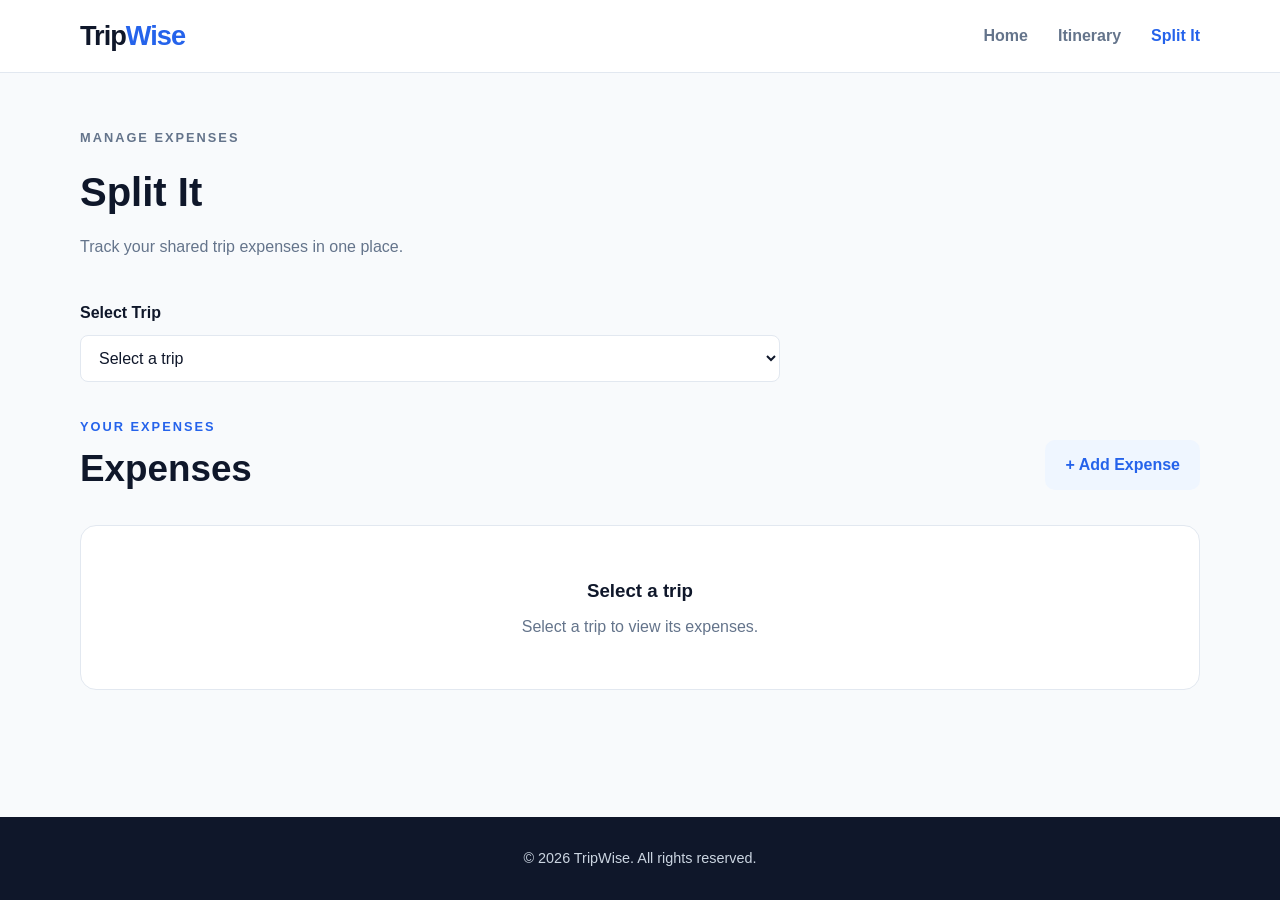
==== pages/expenses.html @ 65b37c34 "Implemented expense management" ====
<!DOCTYPE html>
<html lang="en">

<head>

    <meta charset="UTF-8">
    <meta name="viewport" content="width=device-width, initial-scale=1.0">

    <title>TripWise - Split It</title>

    <link rel="stylesheet" href="../css/styles.css">
    <link rel="stylesheet" href="../css/responsive.css">

</head>


<body>

    <!-- ================= Header ================= -->

    <header class="navbar">
        <div class="container navbar-content">
            <a href="../index.html" class="logo">
                Trip<span>Wise</span>
            </a>

            <nav class="nav-links">
                <a href="../index.html">
                    Home
                </a>

                <a href="itinerary.html">
                    Itinerary
                </a>

                <a href="expenses.html" class="active">
                    Split It
                </a>

            </nav>
        </div>
    </header>


    <!-- ================= Main ================= -->

    <main>

        <!-- Page Header -->
        <section class="page-header">
            <div class="container">
                <p class="section-label">
                    MANAGE EXPENSES
                </p>

                <h1>
                    Split It
                </h1>

                <p>
                    Track your shared trip expenses in one place.
                </p>
            </div>
        </section>


        <!-- ================= Expenses Section ================= -->

        <section class="expenses-section">
            <div class="container">
            <!-- ================= Trip Selection ================= -->
                <div class="trip-selector">
                    <label for="tripSelect">
                        Select Trip
                    </label>
                    <select id="tripSelect">
                        <option value="">
                            Select a trip
                        </option>
                    </select>
                </div>
                
                <div class="section-heading">
                    <div>
                        <p class="section-label">
                            YOUR EXPENSES
                        </p>

                        <h2>
                            Expenses
                        </h2>

                    </div>

                    <button
                        class="secondary-btn"
                        id="addExpenseBtn"
                    >
                        + Add Expense
                    </button>
                </div>


                <!-- ================= Expense Form ================= -->

                <div
                    class="expense-form-container"
                    id="expenseFormContainer"
                >

                    <form
                        id="expenseForm"
                        class="expense-form"
                    >

                        <h3>
                            Add Expense
                        </h3>

                        <div class="form-group">
                            <label for="expenseName">
                                Expense Name
                            </label>

                            <input
                                type="text"
                                id="expenseName"
                                placeholder="e.g. Hotel"
                                required
                            >
                        </div>


                        <div class="form-group">
                            <label for="expenseAmount">
                                Amount
                            </label>
                            <input
                                type="number"
                                id="expenseAmount"
                                min="1"
                                step="0.01"
                                placeholder="e.g. 5000"
                                required
                            >
                        </div>


                        <div class="form-group">
                            <label for="paidBy">
                                Paid By
                            </label>

                            <select
                                id="paidBy"
                                required
                            >

                                <option value="">
                                    Select Member
                                </option>
                            </select>
                        </div>


                        <div class="form-group">
                            <label for="expenseDate">
                                Date
                            </label>
                            <input
                                type="date"
                                id="expenseDate"
                                required
                            >
                        </div>


                        <div class="form-buttons">
                            <button
                                type="submit"
                                class="primary-btn"
                            >
                                Add Expense
                            </button>
                            <button
                                type="button"
                                class="secondary-btn"
                                id="cancelExpenseBtn"
                            >
                                Cancel
                            </button>
                        </div>
                    </form>
                </div>


                <!-- ================= Expenses ================= -->

                <div
                    class="expenses-container"
                    id="expensesContainer"
                >
                    <div
                        class="empty-state"
                        id="emptyExpenses"
                    >
                        <h3>
                            No expenses yet
                        </h3>
                        <p>
                            Add your first expense to start tracking your trip spending.
                        </p>
                    </div>
                </div>
            </div>
        </section>
    </main>


    <!-- ================= Footer ================= -->

    <footer class="footer">
        <div class="container">
            <p>
                &copy; 2026 TripWise. All rights reserved.
            </p>
        </div>
    </footer>


    <script src="../js/helpers/storage.js"></script>
    <script src="../js/expenses.js"></script>

</body>

</html>
---- css/styles.css ----
/* Global style*/

* {
    margin: 0;
    padding: 0;
    box-sizing: border-box;
}

main {
    flex: 1;
}

:root {
    --primary: #2563eb;
    --primary-dark: #1d4ed8;
    --background: #f8fafc;
    --surface: #ffffff;
    --text: #0f172a;
    --muted: #64748b;
    --border: #e2e8f0;
}

html {
    scroll-behavior: smooth;
}

body {
    font-family: Arial, Helvetica, sans-serif;
    background: var(--background);
    color: var(--text);
    line-height: 1.6;

    min-height: 100vh;
    display: flex;
    flex-direction: column;
}

a {
    text-decoration: none;
    color: inherit;
}

button {
    font: inherit;
    cursor: pointer;
}

.container {
    width: min(1120px, 92%);
    margin: 0 auto;
}


/* Navbar */

.navbar {
    background: var(--surface);
    border-bottom: 1px solid var(--border);
    position: sticky;
    top: 0;
    z-index: 100;
}

.navbar-content {
    min-height: 72px;
    display: flex;
    align-items: center;
    justify-content: space-between;
}

.logo {
    font-size: 1.7rem;
    font-weight: 800;
    letter-spacing: -1px;
}

.logo span {
    color: var(--primary);
}

.nav-links {
    display: flex;
    align-items: center;
    gap: 30px;
}

.nav-links a {
    color: var(--muted);
    font-weight: 600;
    transition: color 0.2s ease;
}

.nav-links a:hover,
.nav-links a.active {
    color: var(--primary);
}


/* Hero section */

.hero {
    padding: 100px 0;
    background: linear-gradient(
        135deg,
        #eff6ff,
        #ffffff
    );
}

.hero-content {
    display: flex;
    align-items: center;
}

.hero-text {
    max-width: 700px;
}

.hero-tag,
.section-label {
    color: var(--primary);
    font-size: 0.8rem;
    font-weight: 800;
    letter-spacing: 2px;
    margin-bottom: 12px;
}

.hero h1 {
    font-size: clamp(3rem, 7vw, 5.5rem);
    line-height: 1;
    letter-spacing: -3px;
    margin-bottom: 25px;
}

.hero h1 span {
    color: var(--primary);
}

.hero-description {
    max-width: 600px;
    color: var(--muted);
    font-size: 1.1rem;
    margin-bottom: 30px;
}


/* Buttons */

.primary-btn,
.secondary-btn {
    border: none;
    border-radius: 10px;
    padding: 12px 20px;
    font-weight: 700;
    transition: all 0.2s ease;
}

.primary-btn {
    background: var(--primary);
    color: white;
}

.primary-btn:hover {
    background: var(--primary-dark);
    transform: translateY(-2px);
}

.secondary-btn {
    background: #eff6ff;
    color: var(--primary);
}

.secondary-btn:hover {
    background: #dbeafe;
}


/* Trips */

.trips-section {
    padding: 90px 0;
}

.section-heading {
    display: flex;
    align-items: end;
    justify-content: space-between;
    gap: 20px;
    margin-bottom: 35px;
}

.section-heading h2 {
    font-size: 2.3rem;
    line-height: 1.1;
}

.centered {
    text-align: center;
    display: block;
}

.empty-state {
    padding: 50px;
    text-align: center;
    background: var(--surface);
    border: 1px solid var(--border);
    border-radius: 16px;
}


.empty-state h3 {
    margin-bottom: 8px;
}

.empty-state p {
    color: var(--muted);
}


/* Features*/

.features-section {
    padding: 90px 0;
    background: var(--surface);
}

.features-grid {
    display: grid;
    grid-template-columns: repeat(3, 1fr);
    gap: 24px;
    margin-top: 45px;
}

.feature-card {
    padding: 30px;
    border: 1px solid var(--border);
    border-radius: 16px;
    background: var(--surface);
}


.feature-card h3 {
    margin-bottom: 10px;
}

.feature-card p {
    color: var(--muted);
}


/* Footer */

.footer {
    padding: 30px 0;
    background: #0f172a;
    color: #cbd5e1;
    text-align: center;
    font-size: 0.9rem;
}


/* Trip form */

.trip-form-container {
    display: none;
    margin-bottom: 35px;
}

.trip-form {
    max-width: 700px;
    margin: 0 auto;
    padding: 30px;
    background: var(--surface);
    border: 1px solid var(--border);
    border-radius: 16px;
}

.trip-form h3 {
    font-size: 1.5rem;
    margin-bottom: 25px;
}

.form-group {
    display: flex;
    flex-direction: column;
    gap: 7px;
    margin-bottom: 18px;
}

.form-group label {
    font-weight: 600;
}

.form-group input {
    padding: 12px;
    border: 1px solid var(--border);
    border-radius: 8px;
    font-size: 1rem;
    outline: none;
}

.form-group input:focus {
    border-color: var(--primary);
}

.form-row {
    display: grid;
    grid-template-columns: 1fr 1fr;
    gap: 20px;
}

.form-buttons {
    display: flex;
    gap: 12px;
    margin-top: 10px;
}


/* Trip Cards */

.trips-container {
    display: block;
}

.trips-container.has-trips {
    display: grid;
    grid-template-columns: repeat(3, 1fr);
    gap: 20px;
}

.trip-card {
    background: var(--surface);
    border: 1px solid var(--border);
    border-radius: 16px;
    padding: 24px;
}

.trip-card h3 {
    margin-bottom: 8px;
}

.trip-card p {
    color: var(--muted);
    margin-bottom: 6px;
}

.trip-card-actions {
    display: flex;
    gap: 10px;
    margin-top: 20px;
}

.trip-card-actions button {
    padding: 8px 14px;
    border: none;
    border-radius: 8px;
}

.delete-trip-btn {
    background: #fee2e2;
    color: #b91c1c;
}

/* Itinerary */

.page-header {
    padding: 55px 0 40px;
    background: var(--background);
}

.page-header h1 {
    font-size: 2.5rem;
    margin-bottom: 10px;
}

.page-header p {
    color: var(--muted);
}


/* Acitivity form */

.activity-form-container {
    display: none;
    margin-bottom: 35px;
}

.activity-form {
    max-width: 700px;
    margin: 0 auto;
    padding: 30px;
    background: var(--surface);
    border: 1px solid var(--border);
    border-radius: 16px;
}

.activity-form h3 {
    font-size: 1.5rem;
    margin-bottom: 25px;
}

.activity-form textarea {
    min-height: 100px;
    padding: 12px;
    border: 1px solid var(--border);
    border-radius: 8px;
    font-size: 1rem;
    font-family: inherit;
    resize: vertical;
    outline: none;
}

.activity-form textarea:focus {
    border-color: var(--primary);
}


/* Itinerary Container */

.itinerary-container {
    display: block;
}

.itinerary-container.has-activities {
    display: grid;
    gap: 20px;
}


/* Activity Card */

.activity-card {
    background: var(--surface);
    border: 1px solid var(--border);
    border-radius: 16px;
    padding: 24px;

    display: flex;
    justify-content: space-between;
    gap: 20px;
}

.activity-day {
    color: var(--primary) !important;
    font-weight: 600;
}

.activity-info h3 {
    margin-bottom: 10px;
}

.activity-info p {
    color: var(--muted);
    margin-bottom: 7px;
}

.activity-actions {
    display: flex;
    align-items: center;
    gap: 10px;
}

.activity-actions button {
    padding: 8px 14px;
    border: none;
    border-radius: 8px;
    cursor: pointer;
}

.delete-activity-btn {
    background: #fee2e2;
    color: #b91c1c;
}

/* Members */

.members-section {
    margin-top: 20px;
}

.members-box {
    padding: 18px;
    background: var(--background);
    border-radius: 12px;
}

.members-box h4 {
    margin-bottom: 15px;
}

.member-list {
    display: flex;
    flex-direction: column;
    gap: 10px;
    margin-bottom: 15px;
}

.member-item {
    display: flex;
    align-items: center;
    justify-content: space-between;
    padding: 10px 12px;
    background: var(--surface);
    border: 1px solid var(--border);
    border-radius: 8px;
}

.delete-member-btn {
    padding: 6px 10px;
    border: none;
    border-radius: 6px;
    background: #fee2e2;
    color: #b91c1c;
    cursor: pointer;
}

.no-members {
    color: var(--muted);
    margin-bottom: 15px;
}

.member-form {
    display: flex;
    gap: 10px;
}

.member-form input {
    flex: 1;
    padding: 10px;
    border: 1px solid var(--border);
    border-radius: 8px;
    outline: none;
}

.member-form input:focus {
    border-color: var(--primary);
}

.member-form button {
    padding: 10px 16px;
}

/* Expenses */

.trip-selector {
    max-width: 700px;
    margin-bottom: 35px;
}

.trip-selector label {
    display: block;
    margin-bottom: 9px;
    font-weight: 600;
    color: var(--text);
}

.trip-selector select {
    width: 100%;
    padding: 13px 14px;

    border: 1px solid var(--border);
    border-radius: 8px;

    background-color: var(--surface);
    color: var(--text);

    font-size: 1rem;
    font-family: inherit;

    outline: none;
    cursor: pointer;
}

.trip-selector select:hover {
    border-color: var(--primary);
}

.trip-selector select:focus {
    border-color: var(--primary);
    box-shadow: 0 0 0 3px rgba(37, 99, 235, 0.12);
}

.trip-selector select:focus {
    border-color: var(--primary);
}


/* Expense form */

.expense-form-container {
    display: none;
    margin-bottom: 35px;
}

.expense-form {
    max-width: 700px;
    margin: 0 auto;
    padding: 30px;
    background: var(--surface);
    border: 1px solid var(--border);
    border-radius: 16px;
}

.expense-form h3 {
    font-size: 1.5rem;
    margin-bottom: 25px;
}

.expense-form select {
    padding: 12px;
    border: 1px solid var(--border);
    border-radius: 8px;
    background: var(--surface);
    font-size: 1rem;
    outline: none;
}

.expense-form select:focus {
    border-color: var(--primary);
}


/* Expenses Container */

.expenses-section {
    padding-bottom: 50px;
}

.expenses-container {
    display: block;
    margin-bottom: 50px;
}

.expenses-container.has-expenses {
    display: grid;
    gap: 20px;
    margin-bottom: 50px;
}


/* Expense Card */

.expense-card {
    display: flex;
    justify-content: space-between;
    align-items: center;
    gap: 20px;

    padding: 24px;

    background: var(--surface);
    border: 1px solid var(--border);
    border-radius: 16px;
}

.expense-date {
    color: var(--muted);
    font-size: 0.9rem;
    margin-bottom: 6px;
}

.expense-info h3 {
    margin-bottom: 8px;
}

.expense-info p {
    color: var(--muted);
    margin-bottom: 5px;
}

.expense-right {
    text-align: right;
}

.expense-right h3 {
    margin-bottom: 12px;
}

.expense-actions {
    display: flex;
    gap: 10px;
}

.expense-actions button {
    padding: 8px 14px;
    border: none;
    border-radius: 8px;
    cursor: pointer;
}

.delete-expense-btn {
    background: #fee2e2;
    color: #b91c1c;
}
---- css/responsive.css ----
/* Css for tablet */

@media (max-width: 768px) {

    .navbar-content {
        min-height: 64px;
    }

    .nav-links {
        gap: 15px;
    }

    .hero {
        padding: 75px 0;
    }

    .hero h1 {
        letter-spacing: -2px;
    }

    .features-grid {
        grid-template-columns: 1fr;
    }

}


/* Css for mobile */

@media (max-width: 520px) {

    .navbar-content {
        flex-direction: column;
        gap: 12px;
        padding: 15px 0;
    }

    .nav-links {
        width: 100%;
        justify-content: center;
        gap: 18px;
        font-size: 0.9rem;
    }

    .hero {
        padding: 60px 0;
    }

    .hero h1 {
        font-size: 3rem;
    }

    .hero-description {
        font-size: 1rem;
    }

    .section-heading {
        align-items: flex-start;
        flex-direction: column;
    }

    .section-heading h2 {
        font-size: 2rem;
    }

    .primary-btn,
    .secondary-btn {
        width: 100%;
    }

    .empty-state {
        padding: 45px 15px;
    }

}

/* Itinerary Responsive */

@media (max-width: 768px) {

    .activity-card {
        flex-direction: column;
    }

    .activity-actions {
        width: 100%;
    }

    .activity-actions button {
        flex: 1;
    }

    .page-header h1 {
        font-size: 2rem;
    }

}

/* Expenses Responsive */

@media (max-width: 768px) {

    .expense-card {
        flex-direction: column;
        align-items: flex-start;
    }

    .expense-right {
        width: 100%;
        text-align: left;
    }

    .expense-actions {
        width: 100%;
    }

    .expense-actions button {
        flex: 1;
    }

}
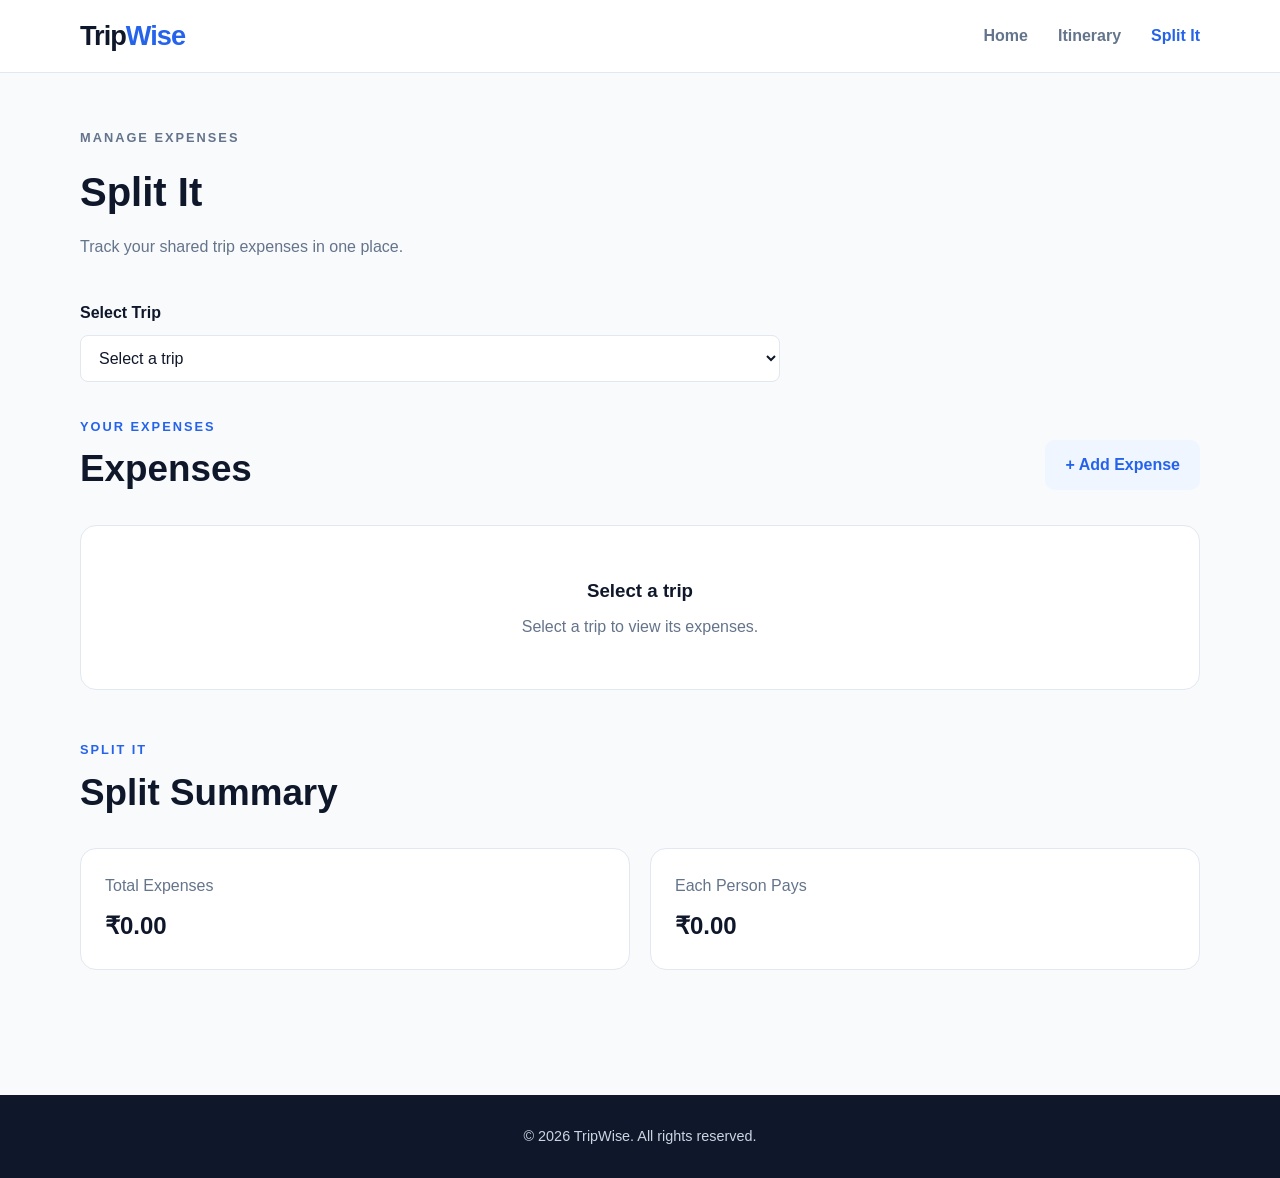
==== commit 6a5300e1: "Added the split calculations in expense section" ====
--- a/pages/expenses.html
+++ b/pages/expenses.html
@@ -212,6 +212,55 @@
                         </p>
                     </div>
                 </div>
+
+                <!-- ================= Split Summary ================= -->
+
+                <div
+                    class="split-summary"
+                    id="splitSummary"
+                >
+                    <div class="section-heading">
+                        <div>
+                            <p class="section-label">
+                                SPLIT IT
+                            </p>
+
+                            <h2>
+                                Split Summary
+                            </h2>
+                        </div>
+                    </div>
+
+
+                    <div class="summary-overview">
+                        <div class="summary-box">
+                            <p>
+                                Total Expenses
+                            </p>
+
+                            <h3 id="totalExpenses">
+                                ₹0.00
+                            </h3>
+                        </div>
+
+                        <div class="summary-box">
+                            <p>
+                                Each Person Pays
+                            </p>
+
+                            <h3 id="eachPersonPays">
+                                ₹0.00
+                            </h3>
+                        </div>
+                    </div>
+
+                    <div
+                        class="balance-list"
+                        id="balanceList"
+                    >
+
+                    </div>
+                </div>
             </div>
         </section>
     </main>
--- a/css/styles.css
+++ b/css/styles.css
@@ -691,4 +691,77 @@
 .delete-expense-btn {
     background: #fee2e2;
     color: #b91c1c;
+}
+
+/* Split Summary */
+
+.split-summary {
+    margin-top: 50px;
+    padding-bottom: 50px;
+}
+
+.summary-overview {
+    display: grid;
+    grid-template-columns: repeat(2, 1fr);
+    gap: 20px;
+    margin-bottom: 25px;
+}
+
+.summary-box {
+    padding: 24px;
+    background: var(--surface);
+    border: 1px solid var(--border);
+    border-radius: 16px;
+}
+
+.summary-box p {
+    color: var(--muted);
+    margin-bottom: 8px;
+}
+
+.summary-box h3 {
+    font-size: 1.5rem;
+}
+
+
+/* Balances */
+
+.balance-list {
+    display: grid;
+    gap: 12px;
+}
+
+.balance-item {
+    display: flex;
+    justify-content: space-between;
+    align-items: center;
+
+    padding: 18px 20px;
+
+    background: var(--surface);
+    border: 1px solid var(--border);
+    border-radius: 12px;
+}
+
+.balance-item h3 {
+    margin-bottom: 5px;
+}
+
+.balance-item p {
+    color: var(--muted);
+}
+
+.positive-balance {
+    font-weight: 600;
+    color: #15803d;
+}
+
+.negative-balance {
+    font-weight: 600;
+    color: #b91c1c;
+}
+
+.zero-balance {
+    font-weight: 600;
+    color: var(--muted);
 }
--- a/css/responsive.css
+++ b/css/responsive.css
@@ -118,4 +118,19 @@
         flex: 1;
     }
 
+}
+
+/* Split summary responsive */
+
+@media (max-width: 768px) {
+
+    .summary-overview {
+        grid-template-columns: 1fr;
+    }
+
+    .balance-item {
+        flex-direction: column;
+        align-items: flex-start;
+        gap: 10px;
+    }
 }
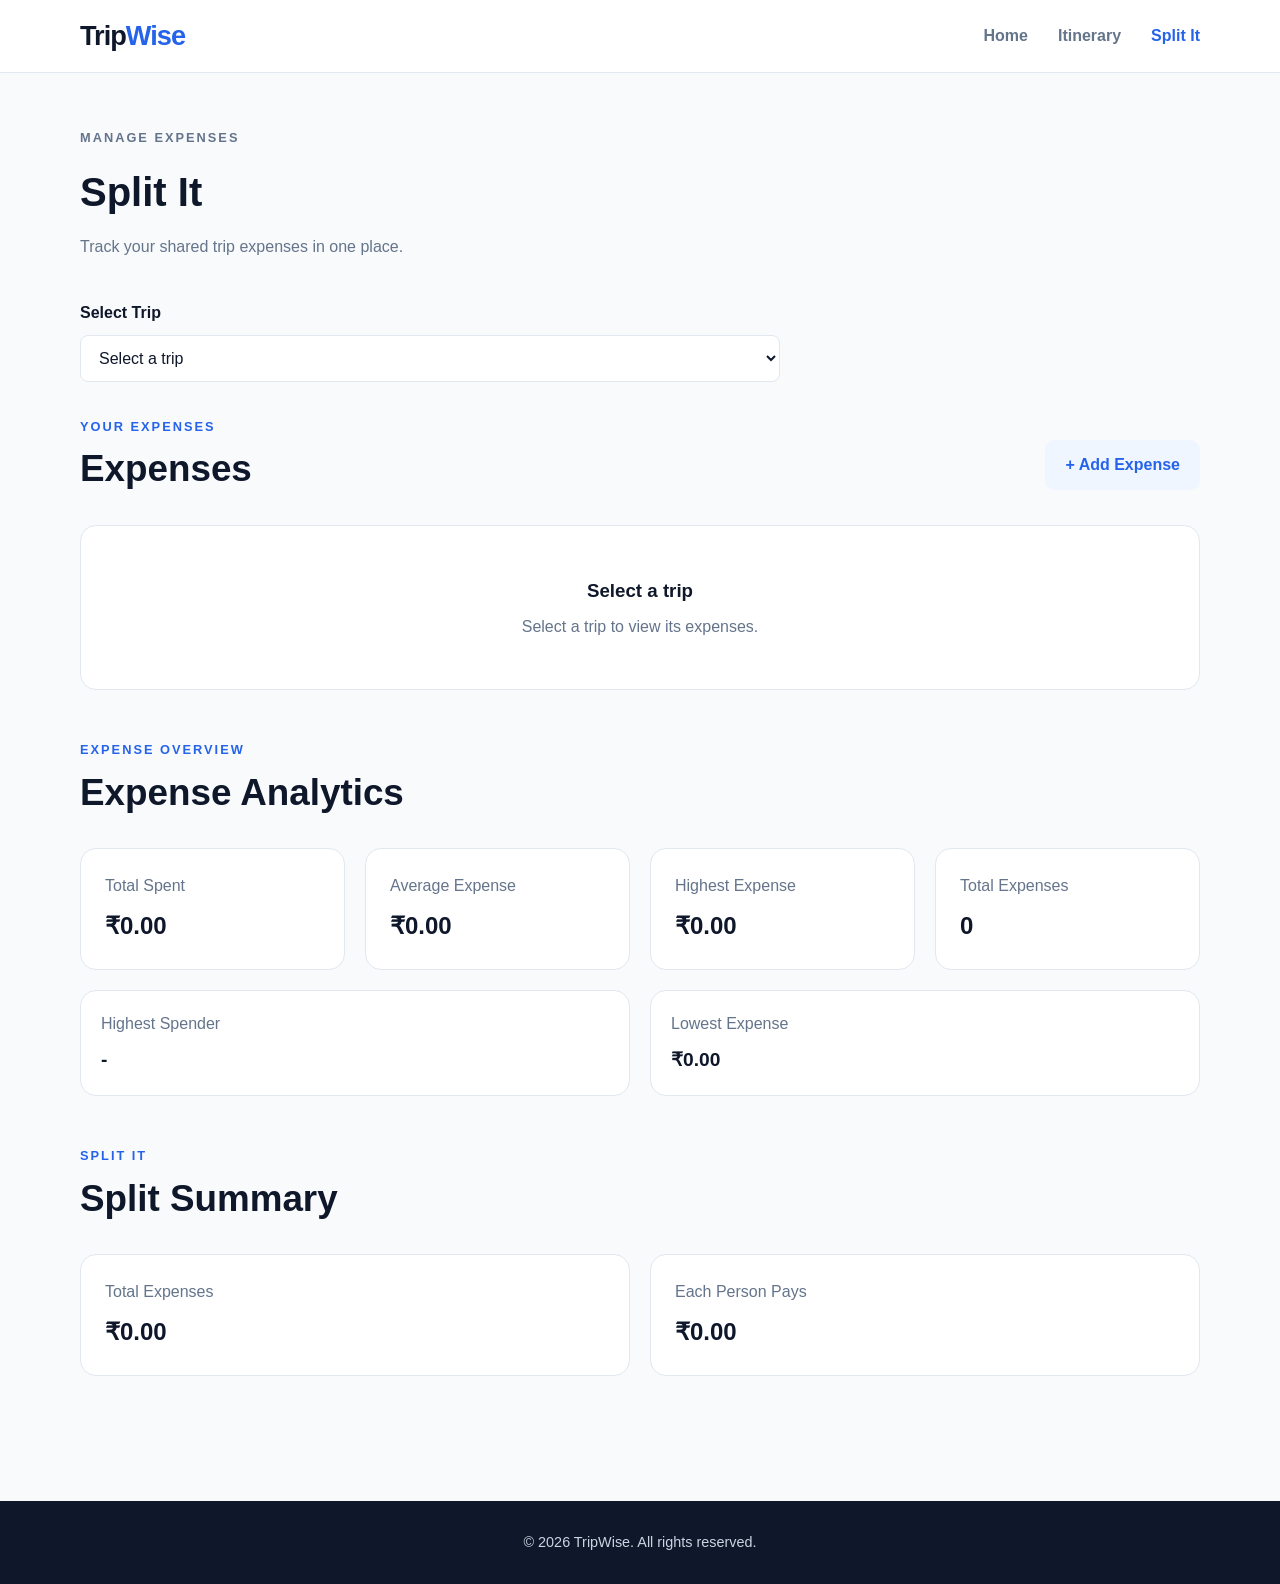
==== commit ede7fb5a: "Added Webworker expense analytics" ====
--- a/pages/expenses.html
+++ b/pages/expenses.html
@@ -213,6 +213,92 @@
                     </div>
                 </div>
 
+                <!-- ================= Expense Analytics ================= -->
+
+                <div
+                    class="expense-analytics"
+                    id="expenseAnalytics"
+                >
+
+                    <div class="section-heading">
+                        <div>
+                            <p class="section-label">
+                                EXPENSE OVERVIEW
+                            </p>
+
+                            <h2>
+                                Expense Analytics
+                            </h2>
+                        </div>
+                    </div>
+
+                    <div class="analytics-grid">
+                        <div class="analytics-card">
+                            <p>
+                                Total Spent
+                            </p>
+
+                            <h3 id="analyticsTotal">
+                                ₹0.00
+                            </h3>
+                        </div>
+
+                        <div class="analytics-card">
+                            <p>
+                                Average Expense
+                            </p>
+
+                            <h3 id="analyticsAverage">
+                                ₹0.00
+                            </h3>
+                        </div>
+
+                        <div class="analytics-card">
+                            <p>
+                                Highest Expense
+                            </p>
+
+                            <h3 id="analyticsHighest">
+                                ₹0.00
+                            </h3>
+                        </div>
+
+
+                        <div class="analytics-card">
+                            <p>
+                                Total Expenses
+                            </p>
+
+                            <h3 id="analyticsCount">
+                                0
+                            </h3>
+                        </div>
+                    </div>
+
+
+                    <div class="analytics-details">
+                        <div>
+                            <p>
+                                Highest Spender
+                            </p>
+
+                            <h3 id="analyticsHighestSpender">
+                                -
+                            </h3>
+                        </div>
+
+                        <div>
+                            <p>
+                                Lowest Expense
+                            </p>
+
+                            <h3 id="analyticsLowest">
+                                ₹0.00
+                            </h3>
+                        </div>
+                    </div>
+                </div>
+
                 <!-- ================= Split Summary ================= -->
 
                 <div
--- a/css/styles.css
+++ b/css/styles.css
@@ -764,4 +764,55 @@
 .zero-balance {
     font-weight: 600;
     color: var(--muted);
+}
+
+/* Expense Analytics */
+
+.expense-analytics {
+    margin-top: 50px;
+}
+
+.analytics-grid {
+    display: grid;
+    grid-template-columns: repeat(4, 1fr);
+    gap: 20px;
+    margin-bottom: 20px;
+}
+
+.analytics-card {
+    padding: 24px;
+    background: var(--surface);
+    border: 1px solid var(--border);
+    border-radius: 16px;
+}
+
+.analytics-card p {
+    color: var(--muted);
+    margin-bottom: 8px;
+}
+
+.analytics-card h3 {
+    font-size: 1.5rem;
+}
+
+.analytics-details {
+    display: grid;
+    grid-template-columns: 1fr 1fr;
+    gap: 20px;
+}
+
+.analytics-details > div {
+    padding: 20px;
+    background: var(--surface);
+    border: 1px solid var(--border);
+    border-radius: 16px;
+}
+
+.analytics-details p {
+    color: var(--muted);
+    margin-bottom: 8px;
+}
+
+.analytics-details h3 {
+    font-size: 1.2rem;
 }
--- a/css/responsive.css
+++ b/css/responsive.css
@@ -133,4 +133,27 @@
         align-items: flex-start;
         gap: 10px;
     }
+}
+
+/* Analytics Responsive */
+
+@media (max-width: 900px) {
+
+    .analytics-grid {
+        grid-template-columns: repeat(2, 1fr);
+    }
+
+}
+
+
+@media (max-width: 600px) {
+
+    .analytics-grid {
+        grid-template-columns: 1fr;
+    }
+
+    .analytics-details {
+        grid-template-columns: 1fr;
+    }
+
 }
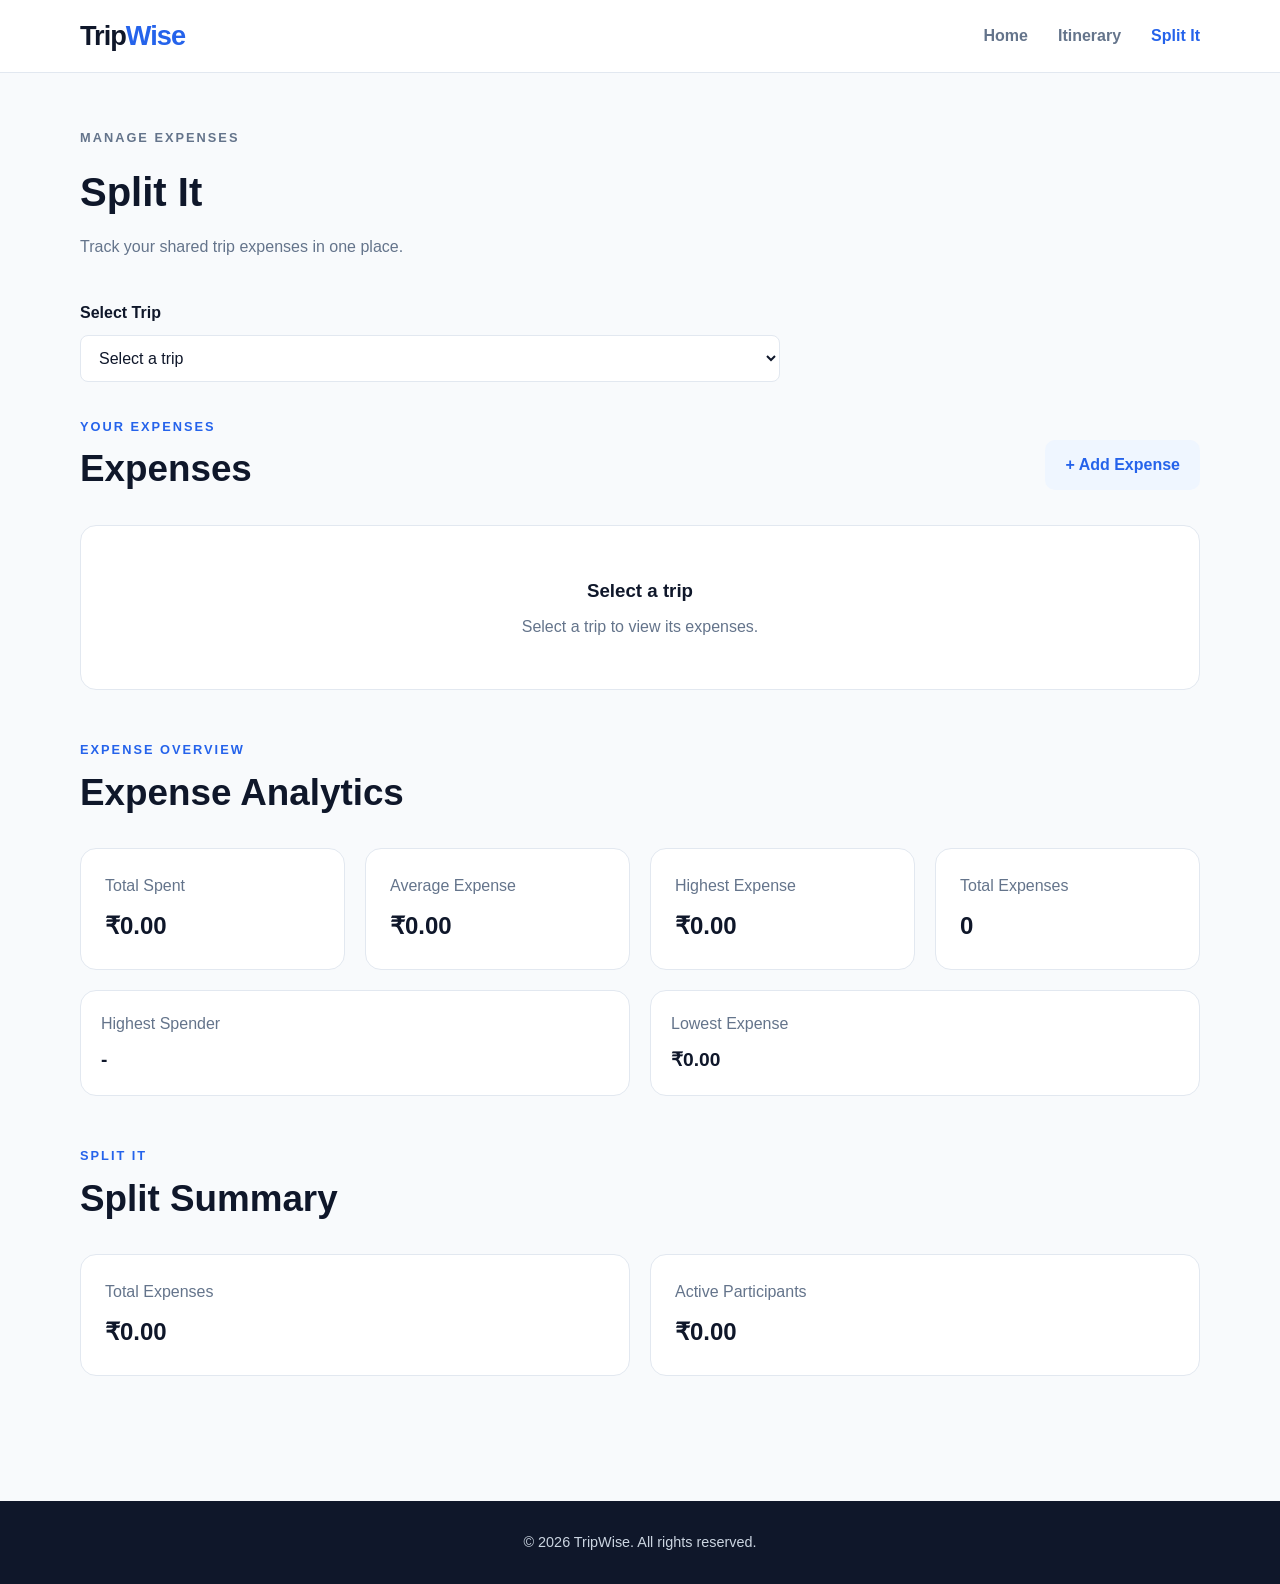
==== commit 22244c90: "Added member wise expense splitting" ====
--- a/pages/expenses.html
+++ b/pages/expenses.html
@@ -160,6 +160,34 @@
                                     Select Member
                                 </option>
                             </select>
+                        </div>
+
+
+                        <div class="form-group">
+                            <label>
+                                Split Between
+                            </label>
+
+                            <div
+                                class="split-dropdown"
+                                id="splitDropdown"
+                            >
+                                <button
+                                    type="button"
+                                    class="split-dropdown-btn"
+                                    id="splitDropdownBtn"
+                                >
+                                    <span id="splitDropdownText">
+                                        All Members
+                                    </span>
+
+                                </button>
+                                <div
+                                    class="split-dropdown-menu"
+                                    id="splitDropdownMenu"
+                                >
+                                </div>
+                            </div>
                         </div>
 
 
@@ -330,13 +358,8 @@
                         </div>
 
                         <div class="summary-box">
-                            <p>
-                                Each Person Pays
-                            </p>
-
-                            <h3 id="eachPersonPays">
-                                ₹0.00
-                            </h3>
+                            <p>Active Participants</p>
+                            <h3 id="eachPersonPays">0</h3>
                         </div>
                     </div>
 
--- a/css/styles.css
+++ b/css/styles.css
@@ -419,6 +419,7 @@
 
 .itinerary-container {
     display: block;
+    margin-bottom: 50px;
 }
 
 .itinerary-container.has-activities {
@@ -815,4 +816,85 @@
 
 .analytics-details h3 {
     font-size: 1.2rem;
+}
+
+.split-members {
+    display: flex;
+    flex-direction: column;
+    gap: 10px;
+    margin-top: 10px;
+}
+
+.split-member {
+    display: flex;
+    align-items: center;
+    gap: 8px;
+    cursor: pointer;
+}
+
+.split-member-checkbox {
+    width: auto;
+    margin: 0;
+}
+
+/* Split members dropdown */
+
+.split-dropdown {
+    position: relative;
+    width: 100%;
+}
+
+.split-dropdown-btn {
+    width: 100%;
+    padding: 12px 14px;
+    background: var(--surface);
+    border: 1px solid var(--border);
+    border-radius: 8px;
+    display: flex;
+    align-items: center;
+    justify-content: space-between;
+    font-size: 1rem;
+    cursor: pointer;
+    text-align: left;
+}
+
+.split-dropdown-btn:hover {
+    border-color: var(--primary);
+}
+
+.split-dropdown-menu {
+    display: none;
+    position: absolute;
+    top: calc(100% + 5px);
+    left: 0;
+    width: 100%;
+    padding: 10px;
+    background: var(--surface);
+    border: 1px solid var(--border);
+    border-radius: 8px;
+    box-shadow: 0 8px 20px rgba(0, 0, 0, 0.08);
+    z-index: 10;
+}
+
+.split-dropdown.open .split-dropdown-menu {
+    display: block;
+}
+
+.split-option {
+    display: flex;
+    align-items: center;
+    gap: 10px;
+    padding: 10px;
+    border-radius: 6px;
+    cursor: pointer;
+}
+
+.split-option:hover {
+    background: var(--background);
+}
+
+.split-option input {
+    width: auto;
+    margin: 0;
+    cursor: pointer;
 }
